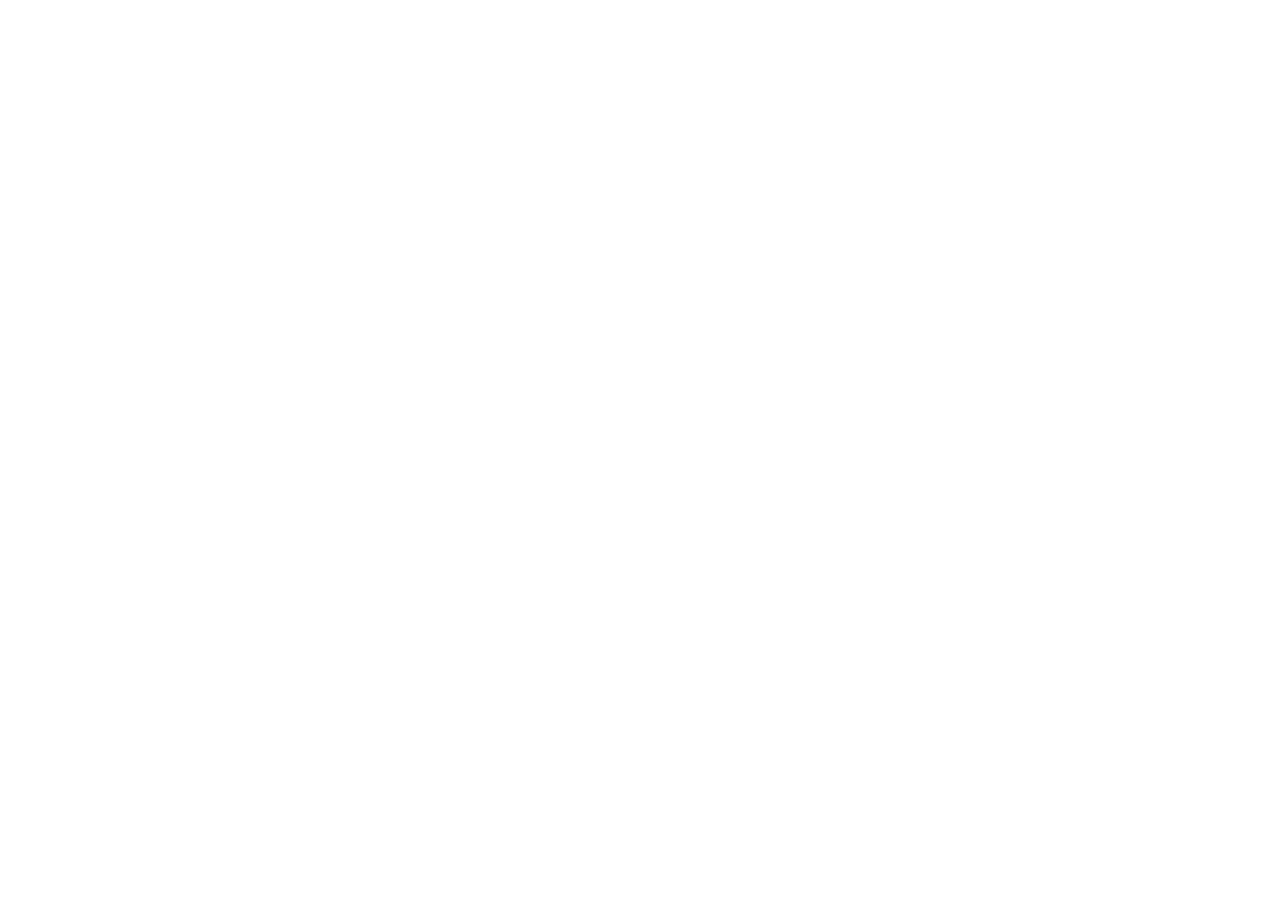
==== react-task-tracker/index.html @ 45f429b3 "react-task-tracker" ====
<!doctype html><html lang="en"><head><meta charset="utf-8"/><link rel="icon" href="/favicon.ico"/><meta name="viewport" content="width=device-width,initial-scale=1"/><meta name="theme-color" content="#000000"/><meta name="description" content="Web site created using create-react-app"/><link rel="apple-touch-icon" href="/logo192.png"/><link rel="manifest" href="/manifest.json"/><title>Task tracker</title><link href="/static/css/main.5c7149e0.chunk.css" rel="stylesheet"></head><body><noscript>You need to enable JavaScript to run this app.</noscript><div id="root"></div><script>!function(e){function r(r){for(var n,a,i=r[0],c=r[1],l=r[2],s=0,p=[];s<i.length;s++)a=i[s],Object.prototype.hasOwnProperty.call(o,a)&&o[a]&&p.push(o[a][0]),o[a]=0;for(n in c)Object.prototype.hasOwnProperty.call(c,n)&&(e[n]=c[n]);for(f&&f(r);p.length;)p.shift()();return u.push.apply(u,l||[]),t()}function t(){for(var e,r=0;r<u.length;r++){for(var t=u[r],n=!0,i=1;i<t.length;i++){var c=t[i];0!==o[c]&&(n=!1)}n&&(u.splice(r--,1),e=a(a.s=t[0]))}return e}var n={},o={1:0},u=[];function a(r){if(n[r])return n[r].exports;var t=n[r]={i:r,l:!1,exports:{}};return e[r].call(t.exports,t,t.exports,a),t.l=!0,t.exports}a.e=function(e){var r=[],t=o[e];if(0!==t)if(t)r.push(t[2]);else{var n=new Promise((function(r,n){t=o[e]=[r,n]}));r.push(t[2]=n);var u,i=document.createElement("script");i.charset="utf-8",i.timeout=120,a.nc&&i.setAttribute("nonce",a.nc),i.src=function(e){return a.p+"static/js/"+({}[e]||e)+"."+{3:"0f141645"}[e]+".chunk.js"}(e);var c=new Error;u=function(r){i.onerror=i.onload=null,clearTimeout(l);var t=o[e];if(0!==t){if(t){var n=r&&("load"===r.type?"missing":r.type),u=r&&r.target&&r.target.src;c.message="Loading chunk "+e+" failed.\n("+n+": "+u+")",c.name="ChunkLoadError",c.type=n,c.request=u,t[1](c)}o[e]=void 0}};var l=setTimeout((function(){u({type:"timeout",target:i})}),12e4);i.onerror=i.onload=u,document.head.appendChild(i)}return Promise.all(r)},a.m=e,a.c=n,a.d=function(e,r,t){a.o(e,r)||Object.defineProperty(e,r,{enumerable:!0,get:t})},a.r=function(e){"undefined"!=typeof Symbol&&Symbol.toStringTag&&Object.defineProperty(e,Symbol.toStringTag,{value:"Module"}),Object.defineProperty(e,"__esModule",{value:!0})},a.t=function(e,r){if(1&r&&(e=a(e)),8&r)return e;if(4&r&&"object"==typeof e&&e&&e.__esModule)return e;var t=Object.create(null);if(a.r(t),Object.defineProperty(t,"default",{enumerable:!0,value:e}),2&r&&"string"!=typeof e)for(var n in e)a.d(t,n,function(r){return e[r]}.bind(null,n));return t},a.n=function(e){var r=e&&e.__esModule?function(){return e.default}:function(){return e};return a.d(r,"a",r),r},a.o=function(e,r){return Object.prototype.hasOwnProperty.call(e,r)},a.p="/",a.oe=function(e){throw console.error(e),e};var i=this["webpackJsonpreact-task-tracker"]=this["webpackJsonpreact-task-tracker"]||[],c=i.push.bind(i);i.push=r,i=i.slice();for(var l=0;l<i.length;l++)r(i[l]);var f=c;t()}([])</script><script src="/static/js/2.4425be82.chunk.js"></script><script src="/static/js/main.d0e4d43e.chunk.js"></script></body></html>
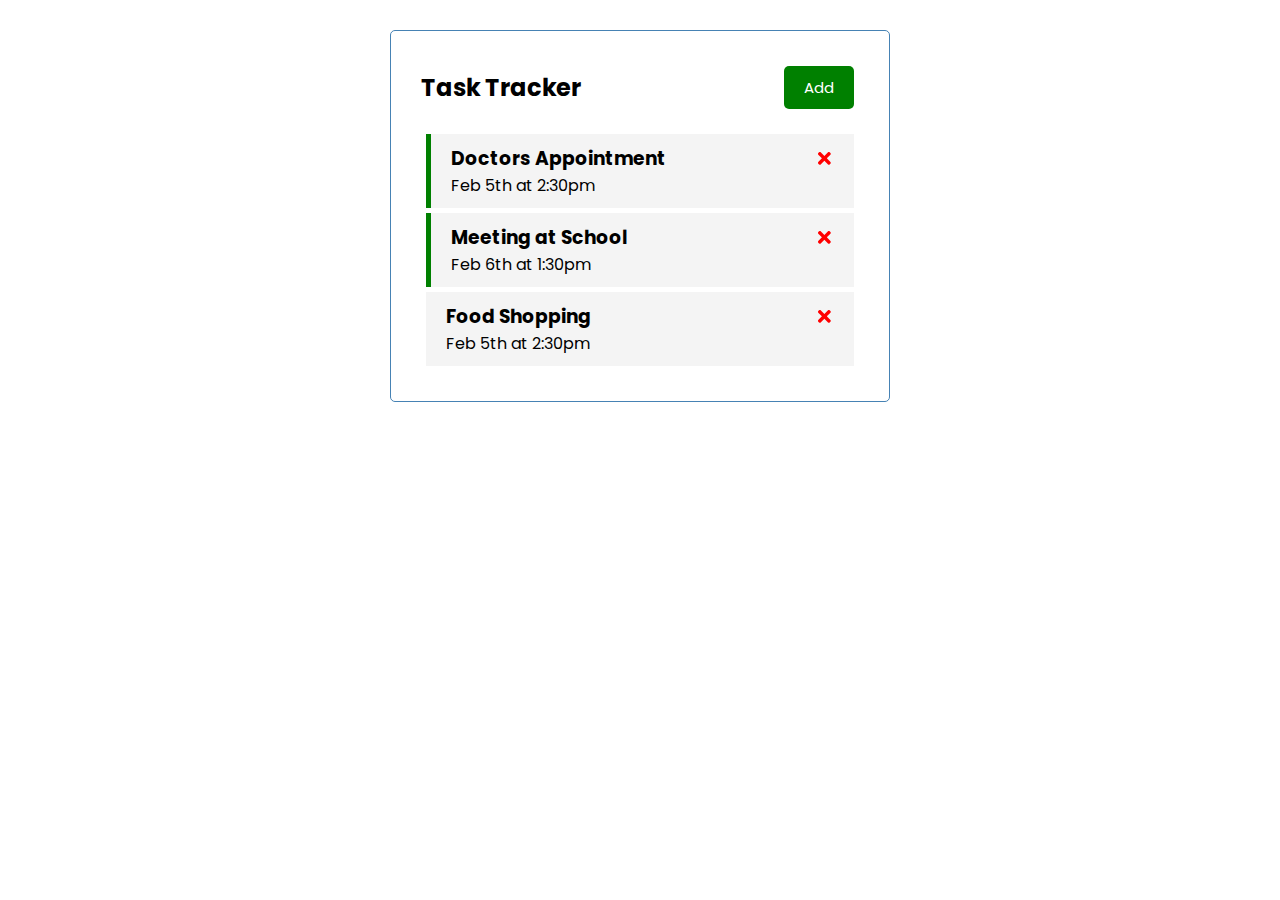
==== commit 1201e7ac: "rebuild task tracker with updated subdir" ====
--- a/react-task-tracker/index.html
+++ b/react-task-tracker/index.html
@@ -1 +1 @@
-<!doctype html><html lang="en"><head><meta charset="utf-8"/><link rel="icon" href="/favicon.ico"/><meta name="viewport" content="width=device-width,initial-scale=1"/><meta name="theme-color" content="#000000"/><meta name="description" content="Web site created using create-react-app"/><link rel="apple-touch-icon" href="/logo192.png"/><link rel="manifest" href="/manifest.json"/><title>Task tracker</title><link href="/static/css/main.5c7149e0.chunk.css" rel="stylesheet"></head><body><noscript>You need to enable JavaScript to run this app.</noscript><div id="root"></div><script>!function(e){function r(r){for(var n,a,i=r[0],c=r[1],l=r[2],s=0,p=[];s<i.length;s++)a=i[s],Object.prototype.hasOwnProperty.call(o,a)&&o[a]&&p.push(o[a][0]),o[a]=0;for(n in c)Object.prototype.hasOwnProperty.call(c,n)&&(e[n]=c[n]);for(f&&f(r);p.length;)p.shift()();return u.push.apply(u,l||[]),t()}function t(){for(var e,r=0;r<u.length;r++){for(var t=u[r],n=!0,i=1;i<t.length;i++){var c=t[i];0!==o[c]&&(n=!1)}n&&(u.splice(r--,1),e=a(a.s=t[0]))}return e}var n={},o={1:0},u=[];function a(r){if(n[r])return n[r].exports;var t=n[r]={i:r,l:!1,exports:{}};return e[r].call(t.exports,t,t.exports,a),t.l=!0,t.exports}a.e=function(e){var r=[],t=o[e];if(0!==t)if(t)r.push(t[2]);else{var n=new Promise((function(r,n){t=o[e]=[r,n]}));r.push(t[2]=n);var u,i=document.createElement("script");i.charset="utf-8",i.timeout=120,a.nc&&i.setAttribute("nonce",a.nc),i.src=function(e){return a.p+"static/js/"+({}[e]||e)+"."+{3:"0f141645"}[e]+".chunk.js"}(e);var c=new Error;u=function(r){i.onerror=i.onload=null,clearTimeout(l);var t=o[e];if(0!==t){if(t){var n=r&&("load"===r.type?"missing":r.type),u=r&&r.target&&r.target.src;c.message="Loading chunk "+e+" failed.\n("+n+": "+u+")",c.name="ChunkLoadError",c.type=n,c.request=u,t[1](c)}o[e]=void 0}};var l=setTimeout((function(){u({type:"timeout",target:i})}),12e4);i.onerror=i.onload=u,document.head.appendChild(i)}return Promise.all(r)},a.m=e,a.c=n,a.d=function(e,r,t){a.o(e,r)||Object.defineProperty(e,r,{enumerable:!0,get:t})},a.r=function(e){"undefined"!=typeof Symbol&&Symbol.toStringTag&&Object.defineProperty(e,Symbol.toStringTag,{value:"Module"}),Object.defineProperty(e,"__esModule",{value:!0})},a.t=function(e,r){if(1&r&&(e=a(e)),8&r)return e;if(4&r&&"object"==typeof e&&e&&e.__esModule)return e;var t=Object.create(null);if(a.r(t),Object.defineProperty(t,"default",{enumerable:!0,value:e}),2&r&&"string"!=typeof e)for(var n in e)a.d(t,n,function(r){return e[r]}.bind(null,n));return t},a.n=function(e){var r=e&&e.__esModule?function(){return e.default}:function(){return e};return a.d(r,"a",r),r},a.o=function(e,r){return Object.prototype.hasOwnProperty.call(e,r)},a.p="/",a.oe=function(e){throw console.error(e),e};var i=this["webpackJsonpreact-task-tracker"]=this["webpackJsonpreact-task-tracker"]||[],c=i.push.bind(i);i.push=r,i=i.slice();for(var l=0;l<i.length;l++)r(i[l]);var f=c;t()}([])</script><script src="/static/js/2.4425be82.chunk.js"></script><script src="/static/js/main.d0e4d43e.chunk.js"></script></body></html>+<!doctype html><html lang="en"><head><meta charset="utf-8"/><link rel="icon" href="/react-task-tracker/favicon.ico"/><meta name="viewport" content="width=device-width,initial-scale=1"/><meta name="theme-color" content="#000000"/><meta name="description" content="Web site created using create-react-app"/><link rel="apple-touch-icon" href="/react-task-tracker/logo192.png"/><link rel="manifest" href="/react-task-tracker/manifest.json"/><title>Task tracker</title><link href="/react-task-tracker/static/css/main.5c7149e0.chunk.css" rel="stylesheet"></head><body><noscript>You need to enable JavaScript to run this app.</noscript><div id="root"></div><script>!function(e){function r(r){for(var n,u,i=r[0],c=r[1],l=r[2],s=0,p=[];s<i.length;s++)u=i[s],Object.prototype.hasOwnProperty.call(o,u)&&o[u]&&p.push(o[u][0]),o[u]=0;for(n in c)Object.prototype.hasOwnProperty.call(c,n)&&(e[n]=c[n]);for(f&&f(r);p.length;)p.shift()();return a.push.apply(a,l||[]),t()}function t(){for(var e,r=0;r<a.length;r++){for(var t=a[r],n=!0,i=1;i<t.length;i++){var c=t[i];0!==o[c]&&(n=!1)}n&&(a.splice(r--,1),e=u(u.s=t[0]))}return e}var n={},o={1:0},a=[];function u(r){if(n[r])return n[r].exports;var t=n[r]={i:r,l:!1,exports:{}};return e[r].call(t.exports,t,t.exports,u),t.l=!0,t.exports}u.e=function(e){var r=[],t=o[e];if(0!==t)if(t)r.push(t[2]);else{var n=new Promise((function(r,n){t=o[e]=[r,n]}));r.push(t[2]=n);var a,i=document.createElement("script");i.charset="utf-8",i.timeout=120,u.nc&&i.setAttribute("nonce",u.nc),i.src=function(e){return u.p+"static/js/"+({}[e]||e)+"."+{3:"0f141645"}[e]+".chunk.js"}(e);var c=new Error;a=function(r){i.onerror=i.onload=null,clearTimeout(l);var t=o[e];if(0!==t){if(t){var n=r&&("load"===r.type?"missing":r.type),a=r&&r.target&&r.target.src;c.message="Loading chunk "+e+" failed.\n("+n+": "+a+")",c.name="ChunkLoadError",c.type=n,c.request=a,t[1](c)}o[e]=void 0}};var l=setTimeout((function(){a({type:"timeout",target:i})}),12e4);i.onerror=i.onload=a,document.head.appendChild(i)}return Promise.all(r)},u.m=e,u.c=n,u.d=function(e,r,t){u.o(e,r)||Object.defineProperty(e,r,{enumerable:!0,get:t})},u.r=function(e){"undefined"!=typeof Symbol&&Symbol.toStringTag&&Object.defineProperty(e,Symbol.toStringTag,{value:"Module"}),Object.defineProperty(e,"__esModule",{value:!0})},u.t=function(e,r){if(1&r&&(e=u(e)),8&r)return e;if(4&r&&"object"==typeof e&&e&&e.__esModule)return e;var t=Object.create(null);if(u.r(t),Object.defineProperty(t,"default",{enumerable:!0,value:e}),2&r&&"string"!=typeof e)for(var n in e)u.d(t,n,function(r){return e[r]}.bind(null,n));return t},u.n=function(e){var r=e&&e.__esModule?function(){return e.default}:function(){return e};return u.d(r,"a",r),r},u.o=function(e,r){return Object.prototype.hasOwnProperty.call(e,r)},u.p="/react-task-tracker/",u.oe=function(e){throw console.error(e),e};var i=this["webpackJsonpreact-task-tracker"]=this["webpackJsonpreact-task-tracker"]||[],c=i.push.bind(i);i.push=r,i=i.slice();for(var l=0;l<i.length;l++)r(i[l]);var f=c;t()}([])</script><script src="/react-task-tracker/static/js/2.4425be82.chunk.js"></script><script src="/react-task-tracker/static/js/main.d0e4d43e.chunk.js"></script></body></html>--- a/react-task-tracker/static/css/main.5c7149e0.chunk.css
+++ b/react-task-tracker/static/css/main.5c7149e0.chunk.css
@@ -0,0 +1,2 @@
+@import url(https://fonts.googleapis.com/css2?family=Poppins:wght@300;400&display=swap);*{box-sizing:border-box;margin:0;padding:0}body{font-family:"Poppins",sans-serif}.container{max-width:500px;margin:30px auto;overflow:auto;min-height:300px;border:1px solid #4682b4;padding:30px;border-radius:5px}.header{display:flex;justify-content:space-between;align-items:center;margin-bottom:20px}.btn{display:inline-block;background:#000;color:#fff;border:none;padding:10px 20px;margin:5px;border-radius:5px;cursor:pointer;text-decoration:none;font-size:15px;font-family:inherit}.btn:focus{outline:none}.btn:active{transform:scale(.98)}.btn-block{display:block;width:100%}.task{background:#f4f4f4;margin:5px;padding:10px 20px;cursor:pointer}.task.reminder{border-left:5px solid green}.task h3{display:flex;align-items:center;justify-content:space-between}.add-form{margin-bottom:40px}.form-control{margin:20px 0}.form-control label{display:block}.form-control input{width:100%;height:40px;margin:5px;padding:3px 7px;font-size:17px}.form-control-check{display:flex;align-items:center;justify-content:space-between}.form-control-check label{flex:1 1}.form-control-check input{flex:2 1;height:20px}footer{margin-top:30px}.App,footer{text-align:center}.App-header{background-color:#282c34;min-height:100px;display:flex;flex-direction:column;align-items:center;justify-content:center;font-size:calc(10px + 2vmin);color:#fff;margin-top:0}.App-link{color:#61dafb}header{display:flex;justify-content:center}
+/*# sourceMappingURL=main.5c7149e0.chunk.css.map */